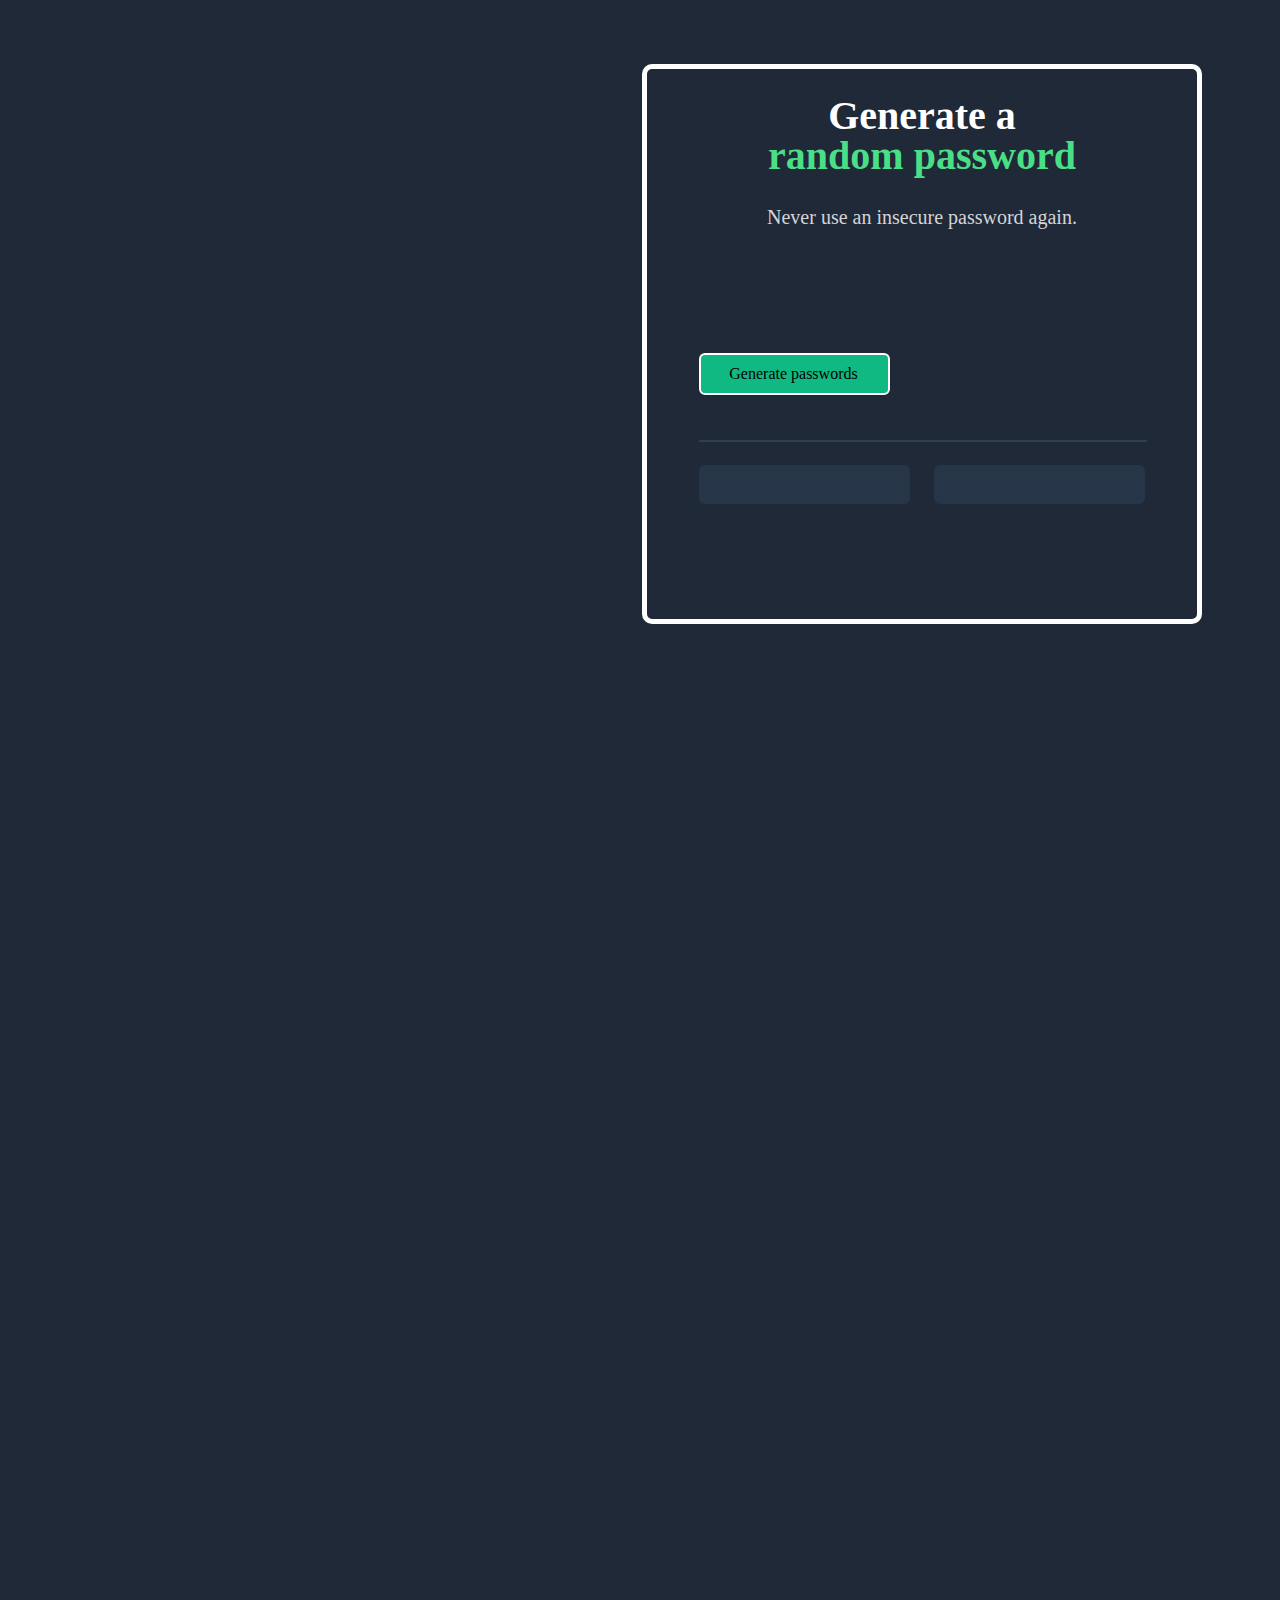
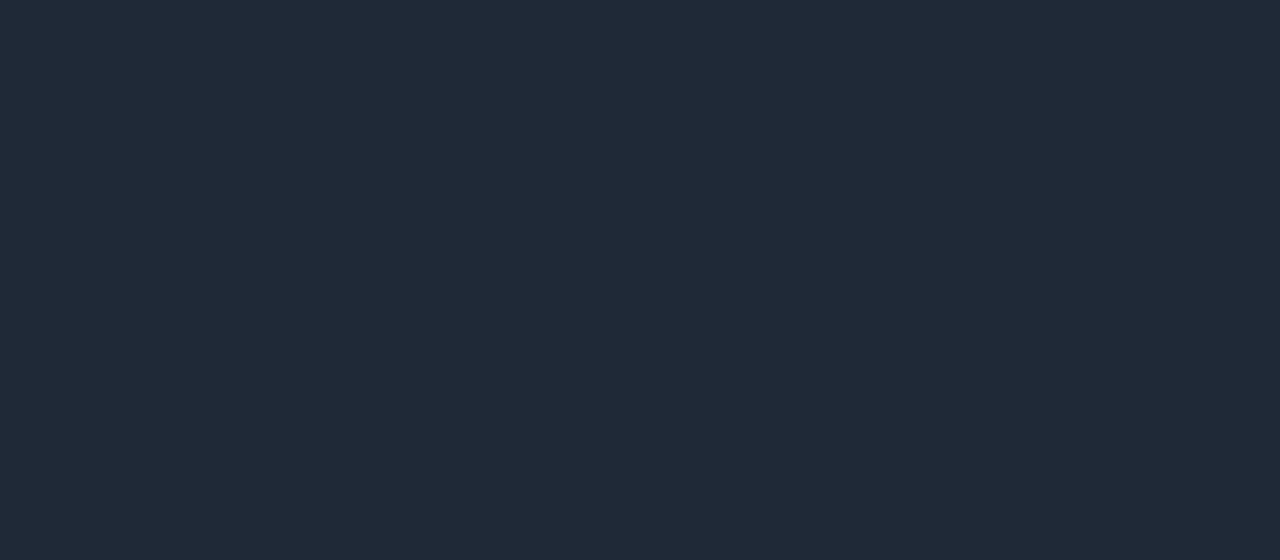
==== index.html @ 91e790b0 "Rename PasswordGenerator.html to index.html" ====
<html>
    <head>
        <link rel="stylesheet" href="PasswordGenerator.css">
        <title>Random Generator</title>
    </head>
    <body>
        <div id="outer-container">
        <div id="container">
        <h1  id="generate-a-text">Generate a <br> <span id="random-password-text">random password</span></h1>
        <p>Never use an insecure password again.</p><br>
        <br>
         <button id="generate-btn" onclick="generateRandomPassword2()" >Generate passwords</button>
         <p id="border-bottom"></p>
                                        
         <div id = "pfeild1"></div> 
         <div id = "pfeild2"></div>

        

        </div>
    </div>
        <script src="PasswordGenerator.js"></script>
    </body>
</html>
---- PasswordGenerator.css ----
body {
margin: 0;
height:100vh;
text-align: center;
}

#outer-container {
display:flex;    
width:3840px;
height:2160px; 
background: #1F2937;
}

#container {
position: absolute;
width: 550px;
height: 550px;
left: 642px;
top: 64px;
background: #1F2937;
border:5px solid white;
border-radius:10px;
}

#generate-a-text {
font-family: 'Inter';
font-style: normal;
font-weight: 800;
color: #FFFFFF;
font-size: 40px;
line-height: 40px;
}

#random-password-text {
font-family: 'Inter';
font-style: normal;
font-weight: 800;
color:#4ADF86;
font-size: 40px;
}

p {
margin-top: 10px;    
font-family: 'Inter';
font-style: normal;
font-weight: 400;
font-size: 20px;
line-height: 28px; 
color: #D5D4D8;   
}

#generate-btn {    
display: flex;
flex-direction: row;
justify-content: center;
align-items: center;
padding: 9px 17px 9px 15px;
gap: 12px;
position: absolute;
width: 191px;
height: 42px;
left: 52px;
top: 284px;
background: #10B981;
box-shadow: 0px 1px 2px rgba(0, 0, 0, 0.05);
border-radius: 6px;
font-size: 16px;
font-family: 'Inter';
font-style: normal;
font-weight: 500;
color: black;
border: 2px solid white;
}

#border-bottom {
position: absolute;
width: 446px;
height: 0px;
left: 52px;
top: 361px;
border: 1px solid #2F3E53;
}

#pfeild1 {
position: absolute;
width: 211px;
height: 39px;
left: 52px;
color: white;
top: 396px;   
background: #273549;
border-radius: 6px;
text-align: center;
}

#pfeild2 {
position: absolute;
width: 211px;
height: 39px;
left: 287px;
color: white;
text-align: center;
top: 396px; 
background: #273549;
border-radius: 6px;
}
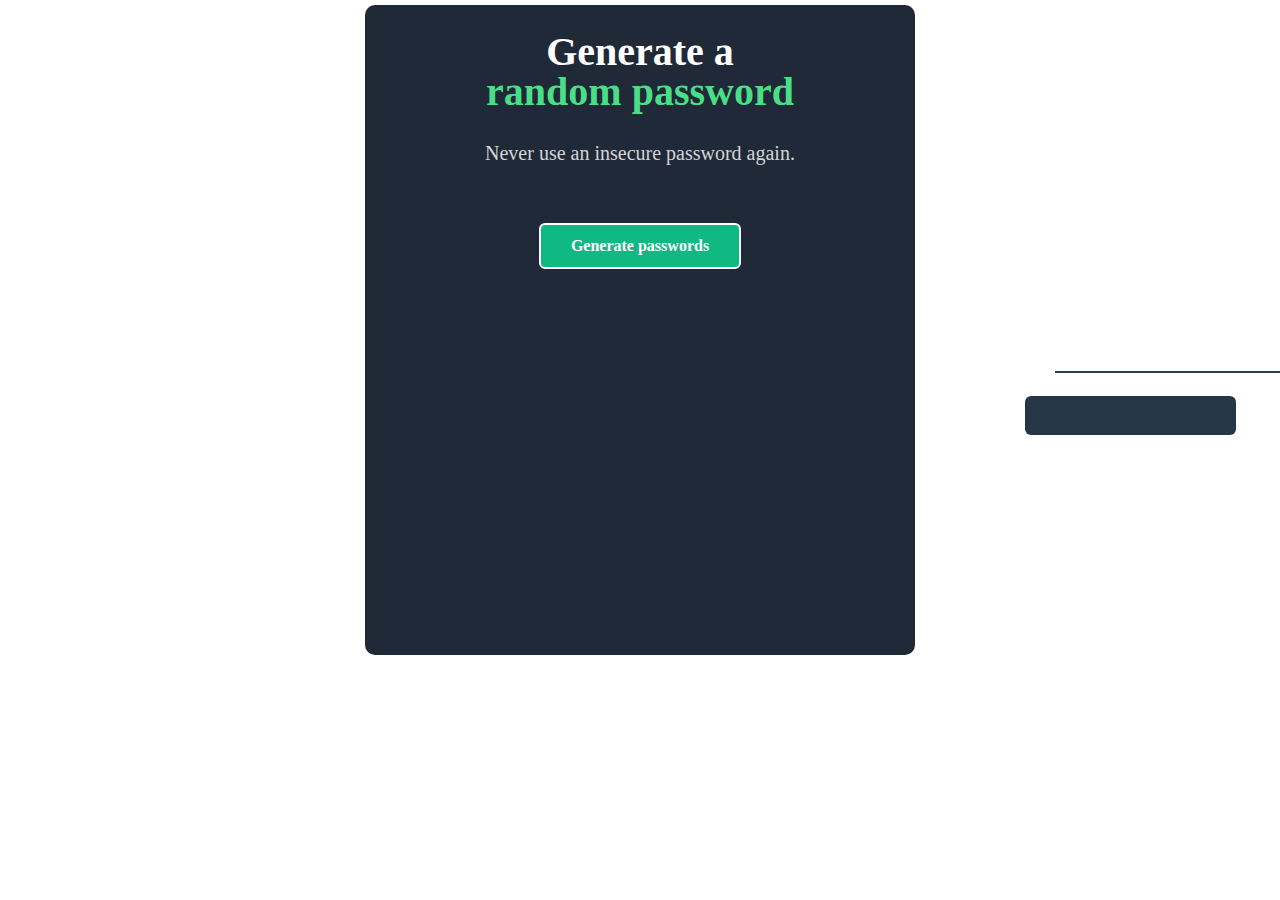
==== commit 9e43b922: "Rename index.html.html to index.html" ====
--- a/index.html
+++ b/index.html
@@ -1,24 +1,34 @@
 <html>
     <head>
+        <link
+      rel="stylesheet"
+      href="https://cdnjs.cloudflare.com/ajax/libs/font-awesome/6.0.0-beta3/css/all.min.css"
+      integrity="sha512-Fo3rlrZj/k7ujTnHg4CGR2D7kSs0v4LLanw2qksYuRlEzO+tcaEPQogQ0KaoGN26/zrn20ImR1DfuLWnOo7aBA=="
+      crossorigin="anonymous"
+      referrerpolicy="no-referrer"
+    />
         <link rel="stylesheet" href="PasswordGenerator.css">
         <title>Random Generator</title>
     </head>
     <body>
-        <div id="outer-container">
+    
         <div id="container">
         <h1  id="generate-a-text">Generate a <br> <span id="random-password-text">random password</span></h1>
         <p>Never use an insecure password again.</p><br>
         <br>
          <button id="generate-btn" onclick="generateRandomPassword2()" >Generate passwords</button>
          <p id="border-bottom"></p>
-                                        
+             
+         
+       
          <div id = "pfeild1"></div> 
          <div id = "pfeild2"></div>
-
+         
         
-
+            
         </div>
-    </div>
+        
+    
         <script src="PasswordGenerator.js"></script>
     </body>
 </html>
--- a/PasswordGenerator.css
+++ b/PasswordGenerator.css
@@ -1,25 +1,18 @@
 body {
 margin: 0;
 height:100vh;
-text-align: center;
+width: 100vw;
+
 }
 
-#outer-container {
-display:flex;    
-width:3840px;
-height:2160px; 
-background: #1F2937;
-}
-
-#container {
-position: absolute;
+#container { 
+text-align: center;       
 width: 550px;
-height: 550px;
-left: 642px;
-top: 64px;
+height: 650px;
 background: #1F2937;
 border:5px solid white;
-border-radius:10px;
+border-radius:15px;
+margin: 0 auto;
 }
 
 #generate-a-text {
@@ -50,25 +43,14 @@
 }
 
 #generate-btn {    
-display: flex;
-flex-direction: row;
-justify-content: center;
-align-items: center;
-padding: 9px 17px 9px 15px;
-gap: 12px;
-position: absolute;
-width: 191px;
-height: 42px;
-left: 52px;
-top: 284px;
+color: white;
+padding: 12px 30px;
 background: #10B981;
 box-shadow: 0px 1px 2px rgba(0, 0, 0, 0.05);
 border-radius: 6px;
 font-size: 16px;
 font-family: 'Inter';
-font-style: normal;
-font-weight: 500;
-color: black;
+font-weight: bold;
 border: 2px solid white;
 }
 
@@ -76,7 +58,7 @@
 position: absolute;
 width: 446px;
 height: 0px;
-left: 52px;
+left: 1055px;
 top: 361px;
 border: 1px solid #2F3E53;
 }
@@ -85,22 +67,27 @@
 position: absolute;
 width: 211px;
 height: 39px;
-left: 52px;
-color: white;
+left: 1025px;
+color:#4ADF86;
 top: 396px;   
 background: #273549;
 border-radius: 6px;
-text-align: center;
+display: flex;
+justify-content: center;
+align-items: center;
 }
 
 #pfeild2 {
 position: absolute;
 width: 211px;
 height: 39px;
-left: 287px;
-color: white;
-text-align: center;
+left: 1325px;
+color:#4ADF86;
+display: flex;
+justify-content: center;
+align-items: center;
 top: 396px; 
 background: #273549;
 border-radius: 6px;
-}+}
+
